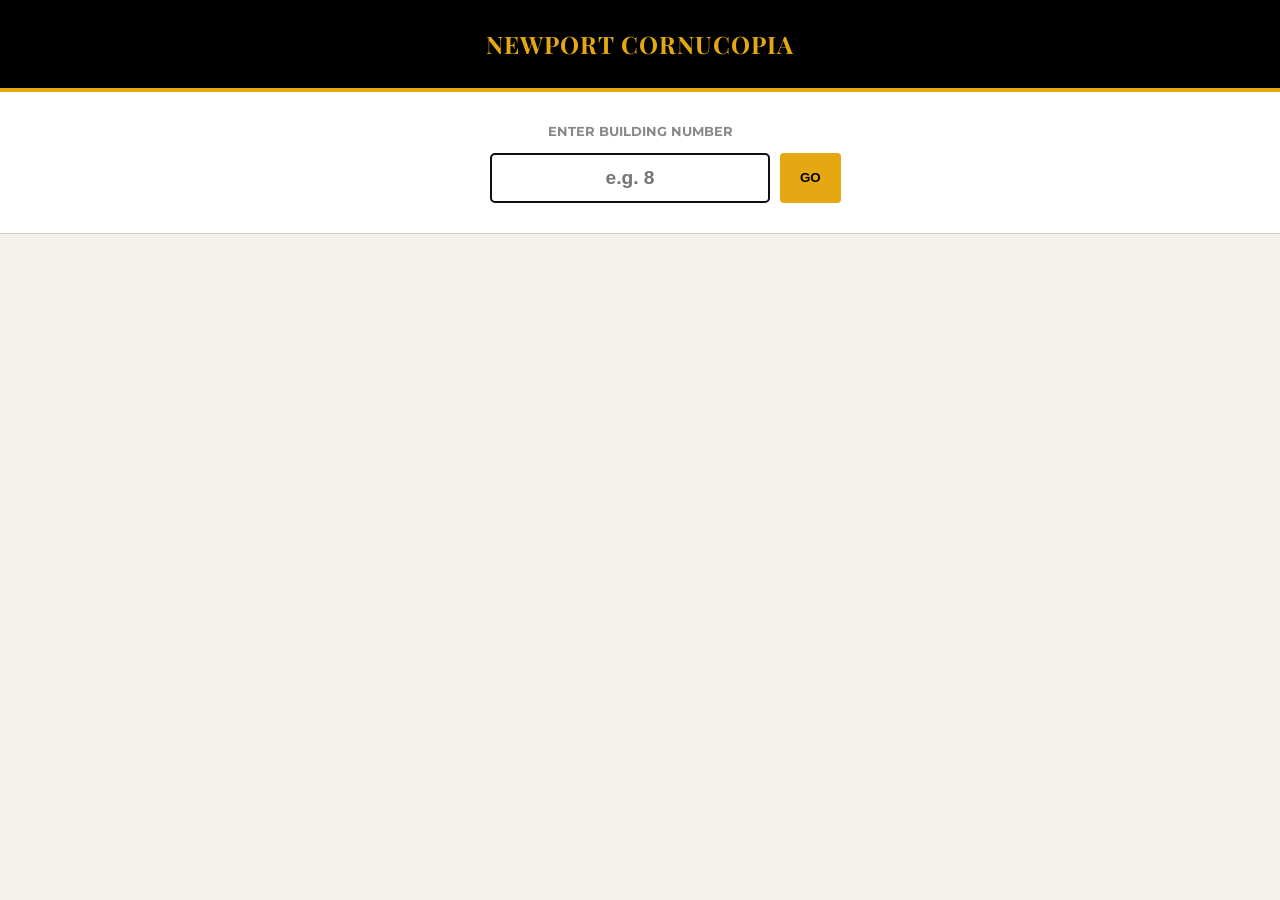
==== mobile.html @ 50293248 "Added mobile proof of concept and refined desktop pillar grids" ====
<!DOCTYPE html>
<html lang="en-GB">
<head>
    <meta charset="UTF-8">
    <meta name="viewport" content="width=device-width, initial-scale=1.0">
    <title>Newport Cornucopia: Street Guide</title>
    <link href="https://fonts.googleapis.com/css2?family=Montserrat:wght@400;700;900&family=Playfair+Display:wght@700;900&family=Georgia&display=swap" rel="stylesheet">
    <style>
        :root { 
            --gold: #e5a813; 
            --bg: #f4f1ea; 
            --text: #1a1a1a; 
            --grey: #888;
        }
        body { 
            margin: 0; font-family: 'Montserrat', sans-serif; background: var(--bg); color: var(--text); 
            line-height: 1.6; padding-bottom: 50px;
        }

        /* HEADER */
        header { background: #000; color: var(--gold); padding: 25px 20px; text-align: center; border-bottom: 4px solid var(--gold); }
        h1 { font-family: 'Playfair Display', serif; margin: 0; font-size: 1.5rem; text-transform: uppercase; letter-spacing: 1px; }

        /* SEARCH AREA */
        .search-box { padding: 30px 20px; background: #fff; border-bottom: 1px solid #d1cdc2; text-align: center; }
        label { display: block; font-size: 0.8rem; font-weight: 700; text-transform: uppercase; margin-bottom: 10px; color: var(--grey); }
        .input-group { display: flex; max-width: 300px; margin: 0 auto; gap: 10px; }
        input { 
            flex: 1; padding: 12px; border: 2px solid #ddd; border-radius: 4px; font-size: 1.2rem; font-weight: 700; text-align: center;
        }
        button { 
            background: var(--gold); border: none; padding: 10px 20px; border-radius: 4px; font-weight: 900; cursor: pointer; text-transform: uppercase;
        }

        /* RESULTS AREA */
        #results { max-width: 500px; margin: 0 auto; padding: 20px; }
        .property-title { font-family: 'Playfair Display', serif; font-size: 3rem; text-align: center; margin-bottom: 40px; color: var(--gold); }

        /* TIMELINE STRUCTURE */
        .timeline { position: relative; padding-left: 40px; }
        .timeline::before { content: ''; position: absolute; left: 10px; top: 0; bottom: 0; width: 2px; background: var(--gold); opacity: 0.3; }

        /* TIMELINE ITEM */
        .entry { position: relative; margin-bottom: 40px; background: #fff; padding: 20px; border-radius: 8px; border: 1px solid #d1cdc2; box-shadow: 0 4px 12px rgba(0,0,0,0.05); }
        .entry::after { content: ''; position: absolute; left: -36px; top: 25px; width: 14px; height: 14px; background: var(--gold); border-radius: 50%; border: 4px solid var(--bg); }
        
        .year-label { font-size: 0.75rem; font-weight: 900; color: var(--grey); margin-bottom: 5px; display: block; }
        .biz-name { font-family: 'Georgia', serif; font-size: 1.2rem; font-weight: 900; margin: 0; }
        .biz-type { color: var(--gold); font-size: 0.8rem; font-style: italic; font-family: 'Georgia', serif; margin-bottom: 10px; display: block; }
        .desc { font-size: 0.9rem; color: #555; margin-top: 10px; border-top: 1px solid #eee; padding-top: 10px; }

        /* RESEARCHING STYLE */
        .researching { background: none; border: 1px dashed #d1cdc2; box-shadow: none; opacity: 0.7; }
        .researching::after { background: #d1cdc2; }
    </style>
</head>
<body>

    <header>
        <h1>Newport Cornucopia</h1>
    </header>

    <div class="search-box">
        <label>Enter Building Number</label>
        <div class="input-group">
            <input type="text" id="propertyInput" placeholder="e.g. 8" autofocus>
            <button onclick="findHistory()">Go</button>
        </div>
    </div>

    <div id="results">
        <!-- History will appear here -->
    </div>

<script src="assets/js/data.js"></script>

<script>
    function findHistory() {
        const input = document.getElementById('propertyInput').value.trim();
        const resultsDiv = document.getElementById('results');
        
        if (!input) return;

        // Clear previous
        resultsDiv.innerHTML = '';

        // Match input (e.g. "8") to "No. 8" in your data
        const searchKey = input.toLowerCase().startsWith('no.') ? input : `No. ${input}`;
        
        const filtered = historyData.filter(d => d.Address.toLowerCase() === searchKey.toLowerCase());

        if (filtered.length === 0) {
            resultsDiv.innerHTML = '<p style="text-align:center; color: #888;">No records found for that number.</p>';
            return;
        }

        // Sort chronologically
        filtered.sort((a,b) => a.Start_Year - b.Start_Year);

        // Header for the specific building
        resultsDiv.innerHTML = `<div class="property-title">${input}</div><div class="timeline" id="timelineList"></div>`;
        const list = document.getElementById('timelineList');

        filtered.forEach(record => {
            const isResearching = record.Status === "Researching" || record.Business_Name.toLowerCase() === "unknown";
            
            const entry = document.createElement('div');
            entry.className = `entry ${isResearching ? 'researching' : ''}`;
            
            entry.innerHTML = `
                <span class="year-label">${record.Start_Year} — ${record.End_Year}</span>
                <h3 class="biz-name">${record.Business_Name}</h3>
                <span class="biz-type">${record.Business_Type}</span>
                ${record.Description ? `<p class="desc">${record.Description}</p>` : ''}
            `;
            list.appendChild(entry);
        });
    }

    // Allow 'Enter' key to trigger search
    document.getElementById('propertyInput').addEventListener('keypress', function (e) {
        if (e.key === 'Enter') findHistory();
    });
</script>

</body>
</html>
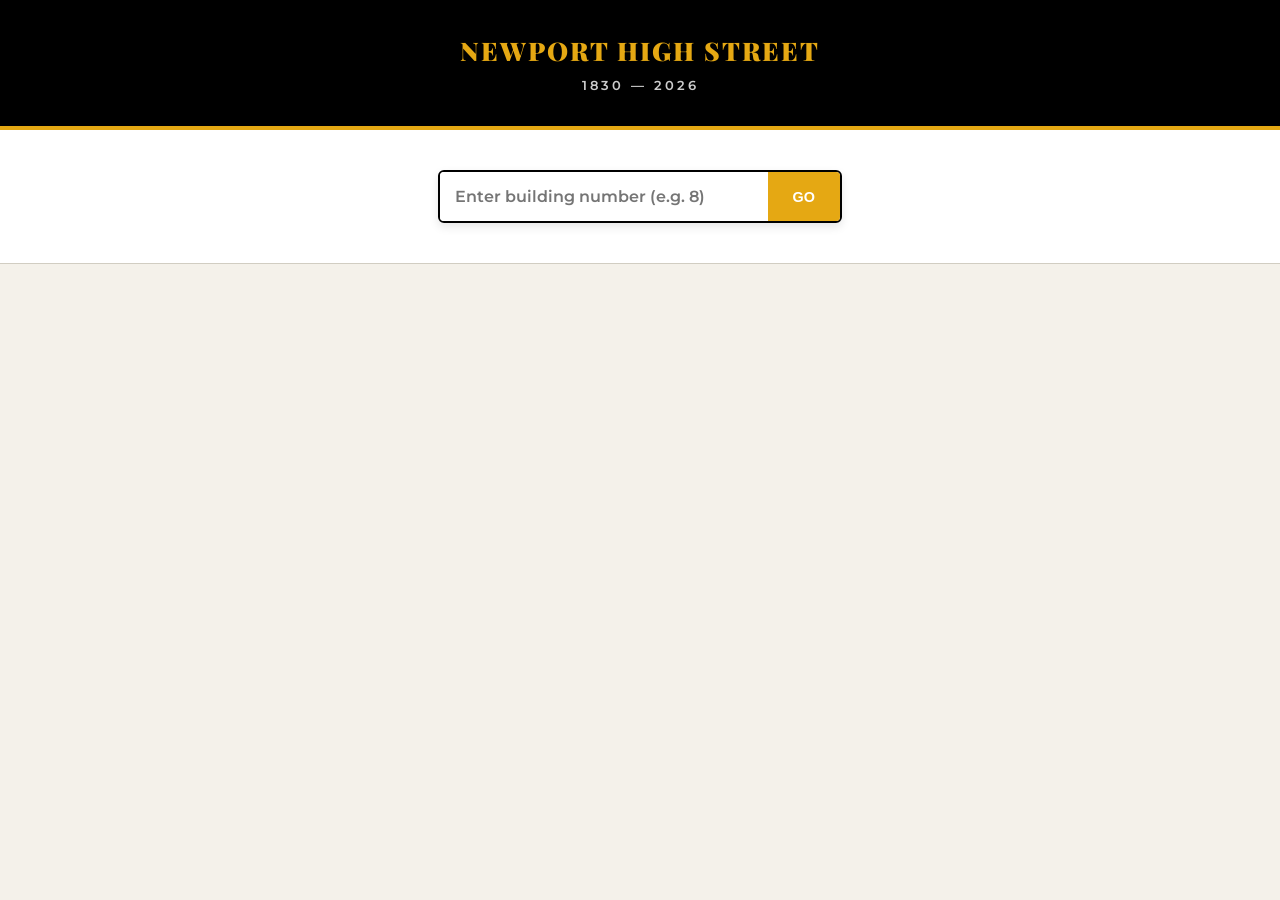
==== commit 3f44c457: "Refined mobile archive to museum-style aesthetic with reverse-chronological sorting" ====
--- a/mobile.html
+++ b/mobile.html
@@ -3,8 +3,8 @@
 <head>
     <meta charset="UTF-8">
     <meta name="viewport" content="width=device-width, initial-scale=1.0">
-    <title>Newport Cornucopia: Street Guide</title>
-    <link href="https://fonts.googleapis.com/css2?family=Montserrat:wght@400;700;900&family=Playfair+Display:wght@700;900&family=Georgia&display=swap" rel="stylesheet">
+    <title>Newport High Street: Mobile Archive</title>
+    <link href="https://fonts.googleapis.com/css2?family=Montserrat:wght@400;600;700;900&family=Playfair+Display:ital,wght@0,700;0,900;1,700&family=Georgia&display=swap" rel="stylesheet">
     <style>
         :root { 
             --gold: #e5a813; 
@@ -14,112 +14,150 @@
         }
         body { 
             margin: 0; font-family: 'Montserrat', sans-serif; background: var(--bg); color: var(--text); 
-            line-height: 1.6; padding-bottom: 50px;
+            line-height: 1.6; padding-bottom: 80px;
         }
 
         /* HEADER */
-        header { background: #000; color: var(--gold); padding: 25px 20px; text-align: center; border-bottom: 4px solid var(--gold); }
-        h1 { font-family: 'Playfair Display', serif; margin: 0; font-size: 1.5rem; text-transform: uppercase; letter-spacing: 1px; }
+        header { 
+            background: #000; color: var(--gold); padding: 30px 20px; 
+            text-align: center; border-bottom: 4px solid var(--gold);
+        }
+        .header-title { font-family: 'Playfair Display', serif; margin: 0; font-size: 1.6rem; text-transform: uppercase; letter-spacing: 2px; font-weight: 900; }
+        .header-dates { display: block; font-size: 0.8rem; font-weight: 600; color: #fff; margin-top: 5px; opacity: 0.8; letter-spacing: 3px; }
 
         /* SEARCH AREA */
-        .search-box { padding: 30px 20px; background: #fff; border-bottom: 1px solid #d1cdc2; text-align: center; }
-        label { display: block; font-size: 0.8rem; font-weight: 700; text-transform: uppercase; margin-bottom: 10px; color: var(--grey); }
-        .input-group { display: flex; max-width: 300px; margin: 0 auto; gap: 10px; }
+        .search-container { padding: 40px 20px; background: #fff; border-bottom: 1px solid #d1cdc2; }
+        .input-wrapper { 
+            display: flex; max-width: 400px; margin: 0 auto; 
+            border: 2px solid #000; border-radius: 6px; overflow: hidden;
+            box-shadow: 0 4px 10px rgba(0,0,0,0.1);
+        }
         input { 
-            flex: 1; padding: 12px; border: 2px solid #ddd; border-radius: 4px; font-size: 1.2rem; font-weight: 700; text-align: center;
+            flex: 1; padding: 15px; border: none; font-size: 1rem; font-weight: 600; outline: none; font-family: 'Montserrat', sans-serif;
         }
-        button { 
-            background: var(--gold); border: none; padding: 10px 20px; border-radius: 4px; font-weight: 900; cursor: pointer; text-transform: uppercase;
+        .go-btn { 
+            background: var(--gold); border: none; padding: 0 25px; color: #fff;
+            font-weight: 900; cursor: pointer; text-transform: uppercase; font-size: 0.9rem;
         }
 
-        /* RESULTS AREA */
-        #results { max-width: 500px; margin: 0 auto; padding: 20px; }
-        .property-title { font-family: 'Playfair Display', serif; font-size: 3rem; text-align: center; margin-bottom: 40px; color: var(--gold); }
+        /* RESULTS */
+        #results { max-width: 600px; margin: 0 auto; padding: 20px; }
+        
+        /* THE HERITAGE PLAQUE STYLE */
+        .plaque-container {
+            margin: 30px 0 60px;
+            display: flex;
+            justify-content: center;
+        }
+        .heritage-plaque { 
+            background: var(--bg);
+            padding: 10px 30px;
+            border: 1px solid var(--gold);
+            outline: 3px solid var(--bg); /* Creates a gap between borders */
+            box-shadow: 0 0 0 4px var(--gold); /* The outer frame */
+            display: inline-block;
+        }
+        .property-label { 
+            font-family: 'Playfair Display', serif; 
+            font-size: 2rem; 
+            font-style: italic; 
+            margin: 0; 
+            color: #000;
+            text-transform: lowercase;
+        }
 
-        /* TIMELINE STRUCTURE */
-        .timeline { position: relative; padding-left: 40px; }
-        .timeline::before { content: ''; position: absolute; left: 10px; top: 0; bottom: 0; width: 2px; background: var(--gold); opacity: 0.3; }
+        /* TIMELINE */
+        .timeline { position: relative; padding-left: 50px; }
+        .timeline::before { 
+            content: ''; position: absolute; left: 19px; top: 0; bottom: 0; 
+            width: 2px; background: var(--gold); opacity: 0.4; 
+        }
 
-        /* TIMELINE ITEM */
-        .entry { position: relative; margin-bottom: 40px; background: #fff; padding: 20px; border-radius: 8px; border: 1px solid #d1cdc2; box-shadow: 0 4px 12px rgba(0,0,0,0.05); }
-        .entry::after { content: ''; position: absolute; left: -36px; top: 25px; width: 14px; height: 14px; background: var(--gold); border-radius: 50%; border: 4px solid var(--bg); }
+        /* ENTRIES */
+        .entry { position: relative; margin-bottom: 50px; background: #fff; padding: 30px; border-radius: 12px; border: 1px solid #e2ded5; box-shadow: 0 10px 25px rgba(0,0,0,0.04); }
         
-        .year-label { font-size: 0.75rem; font-weight: 900; color: var(--grey); margin-bottom: 5px; display: block; }
-        .biz-name { font-family: 'Georgia', serif; font-size: 1.2rem; font-weight: 900; margin: 0; }
-        .biz-type { color: var(--gold); font-size: 0.8rem; font-style: italic; font-family: 'Georgia', serif; margin-bottom: 10px; display: block; }
-        .desc { font-size: 0.9rem; color: #555; margin-top: 10px; border-top: 1px solid #eee; padding-top: 10px; }
+        /* CENTERED DOT */
+        .entry::after { 
+            content: ''; position: absolute; left: -41px; top: 35px; 
+            width: 16px; height: 16px; background: var(--gold); 
+            border-radius: 50%; border: 4px solid var(--bg); z-index: 2;
+        }
+        
+        .year-range { font-size: 0.8rem; font-weight: 700; color: var(--gold); margin-bottom: 10px; display: block; letter-spacing: 1px; }
+        .biz-name { font-family: 'Georgia', serif; font-size: 1.4rem; font-weight: 900; margin: 0; color: #111; }
+        .biz-trade { font-size: 0.85rem; font-style: italic; color: var(--grey); font-family: 'Georgia', serif; margin-bottom: 15px; display: block; }
+        .biz-desc { font-size: 0.95rem; color: #444; margin-top: 20px; border-top: 1px solid #f0f0f0; padding-top: 15px; line-height: 1.7; }
 
-        /* RESEARCHING STYLE */
-        .researching { background: none; border: 1px dashed #d1cdc2; box-shadow: none; opacity: 0.7; }
-        .researching::after { background: #d1cdc2; }
+        .researching { background: none; border: 2px dashed #d1cdc2; box-shadow: none; opacity: 0.8; }
+        .researching::after { background: var(--grey); }
     </style>
 </head>
 <body>
 
     <header>
-        <h1>Newport Cornucopia</h1>
+        <div class="header-title">Newport High Street</div>
+        <span class="header-dates">1830 — 2026</span>
     </header>
 
-    <div class="search-box">
-        <label>Enter Building Number</label>
-        <div class="input-group">
-            <input type="text" id="propertyInput" placeholder="e.g. 8" autofocus>
-            <button onclick="findHistory()">Go</button>
+    <div class="search-container">
+        <div class="input-wrapper">
+            <input type="text" id="propertyInput" placeholder="Enter building number (e.g. 8)" autofocus>
+            <button class="go-btn" onclick="lookupHistory()">Go</button>
         </div>
     </div>
 
-    <div id="results">
-        <!-- History will appear here -->
+    <div id="results" style="text-align: center;">
+        <!-- Records load here -->
     </div>
 
 <script src="assets/js/data.js"></script>
 
 <script>
-    function findHistory() {
+    function lookupHistory() {
         const input = document.getElementById('propertyInput').value.trim();
-        const resultsDiv = document.getElementById('results');
-        
+        const resultsArea = document.getElementById('results');
         if (!input) return;
 
-        // Clear previous
-        resultsDiv.innerHTML = '';
+        resultsArea.innerHTML = '';
+        const searchTag = input.toLowerCase().startsWith('no.') ? input : `No. ${input}`;
+        const data = historyData.filter(d => d.Address.toLowerCase() === searchTag.toLowerCase());
 
-        // Match input (e.g. "8") to "No. 8" in your data
-        const searchKey = input.toLowerCase().startsWith('no.') ? input : `No. ${input}`;
-        
-        const filtered = historyData.filter(d => d.Address.toLowerCase() === searchKey.toLowerCase());
-
-        if (filtered.length === 0) {
-            resultsDiv.innerHTML = '<p style="text-align:center; color: #888;">No records found for that number.</p>';
+        if (data.length === 0) {
+            resultsArea.innerHTML = '<p style="color: #999; margin-top: 30px; font-weight: 600;">No historical records found for this property.</p>';
             return;
         }
 
-        // Sort chronologically
-        filtered.sort((a,b) => a.Start_Year - b.Start_Year);
+        // LATEST DATES FIRST
+        data.sort((a, b) => b.Start_Year - a.Start_Year);
 
-        // Header for the specific building
-        resultsDiv.innerHTML = `<div class="property-title">${input}</div><div class="timeline" id="timelineList"></div>`;
+        resultsArea.innerHTML = `
+            <div class="plaque-container">
+                <div class="heritage-plaque">
+                    <h2 class="property-label">no. ${input}</h2>
+                </div>
+            </div>
+            <div class="timeline" id="timelineList" style="text-align: left;"></div>
+        `;
+        
         const list = document.getElementById('timelineList');
 
-        filtered.forEach(record => {
-            const isResearching = record.Status === "Researching" || record.Business_Name.toLowerCase() === "unknown";
+        data.forEach(record => {
+            const isUnknown = record.Status === "Researching" || record.Business_Name.toLowerCase() === "unknown";
+            const entryDiv = document.createElement('div');
+            entryDiv.className = `entry ${isUnknown ? 'researching' : ''}`;
             
-            const entry = document.createElement('div');
-            entry.className = `entry ${isResearching ? 'researching' : ''}`;
-            
-            entry.innerHTML = `
-                <span class="year-label">${record.Start_Year} — ${record.End_Year}</span>
+            entryDiv.innerHTML = `
+                <span class="year-range">${record.Start_Year} — ${record.End_Year}</span>
                 <h3 class="biz-name">${record.Business_Name}</h3>
-                <span class="biz-type">${record.Business_Type}</span>
-                ${record.Description ? `<p class="desc">${record.Description}</p>` : ''}
+                <span class="biz-trade">${record.Business_Type}</span>
+                ${record.Description ? `<p class="biz-desc">${record.Description}</p>` : ''}
             `;
-            list.appendChild(entry);
+            list.appendChild(entryDiv);
         });
     }
 
-    // Allow 'Enter' key to trigger search
-    document.getElementById('propertyInput').addEventListener('keypress', function (e) {
-        if (e.key === 'Enter') findHistory();
+    document.getElementById('propertyInput').addEventListener('keypress', (e) => {
+        if (e.key === 'Enter') lookupHistory();
     });
 </script>
 
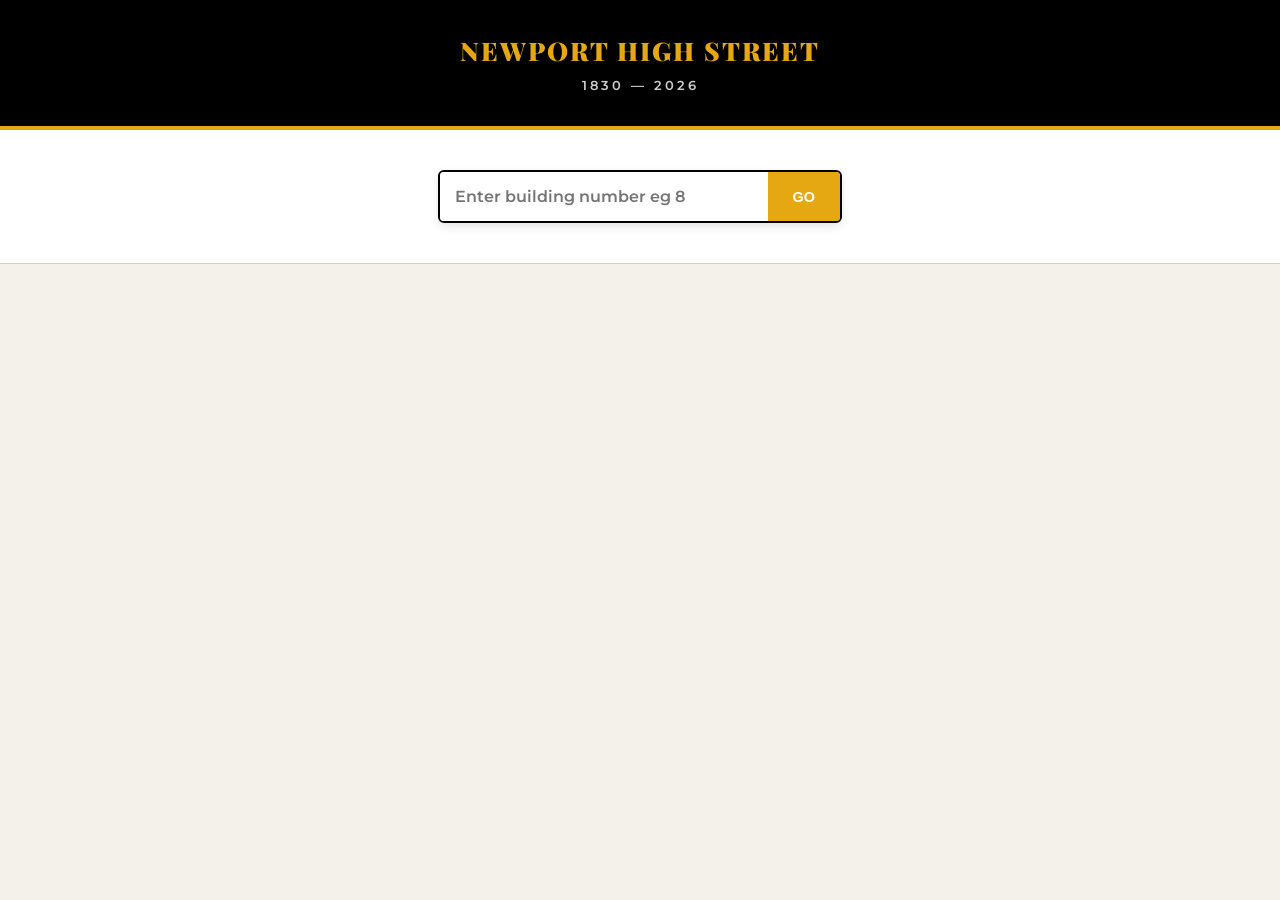
==== commit 34f96288: "Updated mobile prototype to layer researching cards on top of the connection line by giving them a s" ====
--- a/mobile.html
+++ b/mobile.html
@@ -13,83 +13,199 @@
             --grey: #888;
         }
         body { 
-            margin: 0; font-family: 'Montserrat', sans-serif; background: var(--bg); color: var(--text); 
-            line-height: 1.6; padding-bottom: 80px;
-        }
-
-        /* HEADER */
+            margin: 0; 
+            font-family: 'Montserrat', sans-serif; 
+            background: var(--bg); 
+            color: var(--text); 
+            line-height: 1.6; 
+            padding-bottom: 80px;
+        }
+
+        /* HEADER SECTION */
         header { 
-            background: #000; color: var(--gold); padding: 30px 20px; 
-            text-align: center; border-bottom: 4px solid var(--gold);
-        }
-        .header-title { font-family: 'Playfair Display', serif; margin: 0; font-size: 1.6rem; text-transform: uppercase; letter-spacing: 2px; font-weight: 900; }
-        .header-dates { display: block; font-size: 0.8rem; font-weight: 600; color: #fff; margin-top: 5px; opacity: 0.8; letter-spacing: 3px; }
-
-        /* SEARCH AREA */
-        .search-container { padding: 40px 20px; background: #fff; border-bottom: 1px solid #d1cdc2; }
+            background: #000; 
+            color: var(--gold); 
+            padding: 30px 20px; 
+            text-align: center; 
+            border-bottom: 4px solid var(--gold);
+        }
+        .header-title { 
+            font-family: 'Playfair Display', serif; 
+            margin: 0; 
+            font-size: 1.6rem; 
+            text-transform: uppercase; 
+            letter-spacing: 2px; 
+            font-weight: 900; 
+        }
+        .header-dates { 
+            display: block; 
+            font-size: 0.8rem; 
+            font-weight: 600; 
+            color: #fff; 
+            margin-top: 5px; 
+            opacity: 0.8; 
+            letter-spacing: 3px; 
+        }
+
+        /* SEARCH INTERFACE */
+        .search-container { 
+            padding: 40px 20px; 
+            background: #fff; 
+            border-bottom: 1px solid #d1cdc2; 
+        }
         .input-wrapper { 
-            display: flex; max-width: 400px; margin: 0 auto; 
-            border: 2px solid #000; border-radius: 6px; overflow: hidden;
+            display: flex; 
+            max-width: 400px; 
+            margin: 0 auto; 
+            border: 2px solid #000; 
+            border-radius: 6px; 
+            overflow: hidden;
             box-shadow: 0 4px 10px rgba(0,0,0,0.1);
         }
         input { 
-            flex: 1; padding: 15px; border: none; font-size: 1rem; font-weight: 600; outline: none; font-family: 'Montserrat', sans-serif;
+            flex: 1; 
+            padding: 15px; 
+            border: none; 
+            font-size: 1rem; 
+            font-weight: 600; 
+            outline: none; 
+            font-family: 'Montserrat', sans-serif;
         }
         .go-btn { 
-            background: var(--gold); border: none; padding: 0 25px; color: #fff;
-            font-weight: 900; cursor: pointer; text-transform: uppercase; font-size: 0.9rem;
-        }
-
-        /* RESULTS */
-        #results { max-width: 600px; margin: 0 auto; padding: 20px; }
-        
-        /* THE HERITAGE PLAQUE STYLE */
-        .plaque-container {
-            margin: 30px 0 60px;
-            display: flex;
-            justify-content: center;
-        }
-        .heritage-plaque { 
-            background: var(--bg);
-            padding: 10px 30px;
-            border: 1px solid var(--gold);
-            outline: 3px solid var(--bg); /* Creates a gap between borders */
-            box-shadow: 0 0 0 4px var(--gold); /* The outer frame */
+            background: var(--gold); 
+            border: none; 
+            padding: 0 25px; 
+            color: #fff;
+            font-weight: 900; 
+            cursor: pointer; 
+            text-transform: uppercase; 
+            font-size: 0.9rem;
+            transition: background 0.2s;
+        }
+        .go-btn:active { background: #000; }
+
+        /* PROPERTY HEADER (TYPOGRAPHIC ANCHOR) */
+        .property-header {
+            padding: 60px 20px 40px;
+            text-align: center;
+        }
+        .property-no-label {
+            display: block;
+            font-family: 'Montserrat', sans-serif;
+            text-transform: uppercase;
+            font-size: 0.7rem;
+            letter-spacing: 4px;
+            color: var(--gold);
+            margin-bottom: 10px;
+            font-weight: 900;
+        }
+        .property-number {
+            font-family: 'Playfair Display', serif;
+            font-size: 4.5rem;
+            font-weight: 900;
+            line-height: 1;
+            margin: 0;
+            color: var(--text);
+            position: relative;
             display: inline-block;
         }
-        .property-label { 
+        .property-number::after {
+            content: '';
+            position: absolute;
+            bottom: -15px;
+            left: 20%;
+            right: 20%;
+            height: 2px;
+            background: var(--gold);
+            opacity: 0.6;
+        }
+
+        /* TIMELINE STRUCTURE */
+        #results { 
+            max-width: 600px; 
+            margin: 0 auto; 
+            padding: 20px; 
+        }
+        .timeline { 
+            position: relative; 
+            display: flex; 
+            flex-direction: column; 
+            align-items: center; 
+        }
+        /* The gold central stem line */
+        .timeline::before { 
+            content: ''; 
+            position: absolute; 
+            left: 50%; 
+            transform: translateX(-50%); 
+            top: 0; 
+            bottom: 0; 
+            width: 3px; 
+            background: var(--gold); 
+            opacity: 0.8; 
+            z-index: 1;
+        }
+
+        /* CARD DESIGN */
+        .entry { 
+            position: relative; 
+            width: 100%;
+            margin-bottom: 50px; 
+            background: #fff; 
+            padding: 30px; 
+            border-radius: 20px;
+            border: none;
+            box-shadow: 0 15px 45px rgba(0,0,0,0.1); 
+            z-index: 2; /* Sits in front of the line */
+            box-sizing: border-box;
+        }
+        
+        .date-badge {
+            background: var(--gold);
+            color: #fff;
+            font-size: 0.75rem;
+            font-weight: 700;
+            padding: 6px 14px;
+            border-radius: 8px;
+            display: inline-block;
+            margin-bottom: 15px;
+            letter-spacing: 0.5px;
+        }
+
+        .biz-name { 
             font-family: 'Playfair Display', serif; 
-            font-size: 2rem; 
+            font-size: 1.6rem; 
+            font-weight: 900; 
+            margin: 0; 
+            color: #111; 
+            line-height: 1.2;
+        }
+        .biz-trade { 
+            font-size: 1rem; 
             font-style: italic; 
-            margin: 0; 
-            color: #000;
-            text-transform: lowercase;
-        }
-
-        /* TIMELINE */
-        .timeline { position: relative; padding-left: 50px; }
-        .timeline::before { 
-            content: ''; position: absolute; left: 19px; top: 0; bottom: 0; 
-            width: 2px; background: var(--gold); opacity: 0.4; 
-        }
-
-        /* ENTRIES */
-        .entry { position: relative; margin-bottom: 50px; background: #fff; padding: 30px; border-radius: 12px; border: 1px solid #e2ded5; box-shadow: 0 10px 25px rgba(0,0,0,0.04); }
-        
-        /* CENTERED DOT */
-        .entry::after { 
-            content: ''; position: absolute; left: -41px; top: 35px; 
-            width: 16px; height: 16px; background: var(--gold); 
-            border-radius: 50%; border: 4px solid var(--bg); z-index: 2;
-        }
-        
-        .year-range { font-size: 0.8rem; font-weight: 700; color: var(--gold); margin-bottom: 10px; display: block; letter-spacing: 1px; }
-        .biz-name { font-family: 'Georgia', serif; font-size: 1.4rem; font-weight: 900; margin: 0; color: #111; }
-        .biz-trade { font-size: 0.85rem; font-style: italic; color: var(--grey); font-family: 'Georgia', serif; margin-bottom: 15px; display: block; }
-        .biz-desc { font-size: 0.95rem; color: #444; margin-top: 20px; border-top: 1px solid #f0f0f0; padding-top: 15px; line-height: 1.7; }
-
-        .researching { background: none; border: 2px dashed #d1cdc2; box-shadow: none; opacity: 0.8; }
-        .researching::after { background: var(--grey); }
+            color: var(--grey); 
+            font-family: 'Georgia', serif; 
+            margin-bottom: 15px; 
+            display: block; 
+        }
+        .biz-desc { 
+            font-size: 0.95rem; 
+            color: #555; 
+            margin: 20px 0 0; 
+            border-top: 1px solid #f0f0f0; 
+            padding-top: 15px; 
+            line-height: 1.7; 
+        }
+
+        /* RESEARCHING CARDS */
+        .researching { 
+            background: var(--bg); /* Solid cream background to hide the line */
+            border: 2px dashed #d1cdc2; 
+            box-shadow: none; 
+            opacity: 0.8; 
+            z-index: 2; /* Ensure it stays in front of the stem line */
+        }
+        .researching .date-badge { background: #d1cdc2; }
     </style>
 </head>
 <body>
@@ -101,14 +217,13 @@
 
     <div class="search-container">
         <div class="input-wrapper">
-            <input type="text" id="propertyInput" placeholder="Enter building number (e.g. 8)" autofocus>
+            <input type="text" id="propertyInput" placeholder="Enter building number eg 8" autofocus>
             <button class="go-btn" onclick="lookupHistory()">Go</button>
         </div>
     </div>
 
     <div id="results" style="text-align: center;">
-        <!-- Records load here -->
-    </div>
+        </div>
 
 <script src="assets/js/data.js"></script>
 
@@ -116,38 +231,45 @@
     function lookupHistory() {
         const input = document.getElementById('propertyInput').value.trim();
         const resultsArea = document.getElementById('results');
+        
         if (!input) return;
 
+        // Reset the view
         resultsArea.innerHTML = '';
+
+        // Prepare the search key (handles "8" vs "No. 8")
         const searchTag = input.toLowerCase().startsWith('no.') ? input : `No. ${input}`;
+        
+        // Filter the data.js file
         const data = historyData.filter(d => d.Address.toLowerCase() === searchTag.toLowerCase());
 
         if (data.length === 0) {
-            resultsArea.innerHTML = '<p style="color: #999; margin-top: 30px; font-weight: 600;">No historical records found for this property.</p>';
+            resultsArea.innerHTML = '<p style="color: #999; margin-top: 40px; font-weight: 600;">No historical records found.</p>';
             return;
         }
 
-        // LATEST DATES FIRST
+        // LATEST DATES FIRST (Newest entries at the top)
         data.sort((a, b) => b.Start_Year - a.Start_Year);
 
+        // Inject the Property Header and the Timeline container
         resultsArea.innerHTML = `
-            <div class="plaque-container">
-                <div class="heritage-plaque">
-                    <h2 class="property-label">no. ${input}</h2>
-                </div>
+            <div class="property-header">
+                <span class="property-no-label">Building No.</span>
+                <h2 class="property-number">${input}</h2>
             </div>
             <div class="timeline" id="timelineList" style="text-align: left;"></div>
         `;
         
         const list = document.getElementById('timelineList');
 
+        // Build the cards
         data.forEach(record => {
             const isUnknown = record.Status === "Researching" || record.Business_Name.toLowerCase() === "unknown";
             const entryDiv = document.createElement('div');
             entryDiv.className = `entry ${isUnknown ? 'researching' : ''}`;
             
             entryDiv.innerHTML = `
-                <span class="year-range">${record.Start_Year} — ${record.End_Year}</span>
+                <div class="date-badge">${record.Start_Year} — ${record.End_Year}</div>
                 <h3 class="biz-name">${record.Business_Name}</h3>
                 <span class="biz-trade">${record.Business_Type}</span>
                 ${record.Description ? `<p class="biz-desc">${record.Description}</p>` : ''}
@@ -156,6 +278,7 @@
         });
     }
 
+    // Trigger lookup on Enter key
     document.getElementById('propertyInput').addEventListener('keypress', (e) => {
         if (e.key === 'Enter') lookupHistory();
     });
